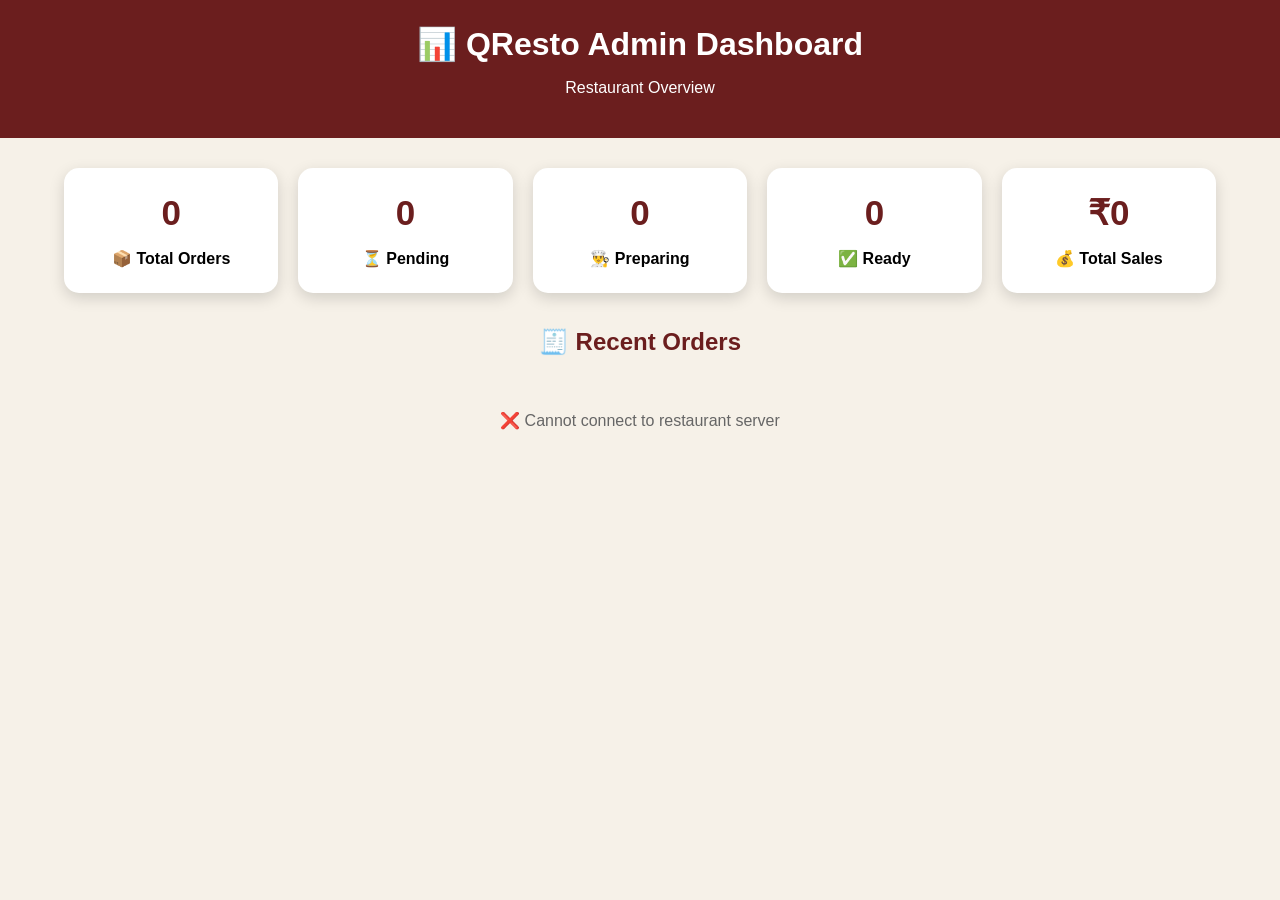
==== frontend/admin.html @ 2290e6ff "Initial Smart Restaurant project" ====
<!DOCTYPE html>
<html lang="en">

<head>
    <meta charset="UTF-8">
    <meta name="viewport" content="width=device-width, initial-scale=1.0">

    <title>QResto - Admin Dashboard</title>

    <style>
        * {
            box-sizing: border-box;
        }

        body {
            margin: 0;
            font-family: Arial, sans-serif;
            background: #f6f1e8;
        }

        header {
            background: #6b1e1e;
            color: white;
            text-align: center;
            padding: 25px;
        }

        header h1 {
            margin: 0;
        }

        .container {
            width: 90%;
            max-width: 1200px;
            margin: 30px auto;
        }

        .stats {
            display: grid;
            grid-template-columns:
                repeat(auto-fit, minmax(200px, 1fr));
            gap: 20px;
            margin-bottom: 35px;
        }

        .stat-card {
            background: white;
            padding: 25px;
            border-radius: 15px;
            text-align: center;

            box-shadow:
                0 5px 15px rgba(0, 0, 0, 0.15);
        }

        .stat-card h2 {
            margin: 0;
            font-size: 35px;
            color: #6b1e1e;
        }

        .stat-card p {
            font-weight: bold;
            margin-bottom: 0;
        }

        .section-title {
            color: #6b1e1e;
            text-align: center;
            margin-bottom: 25px;
        }

        .orders {
            display: grid;
            grid-template-columns:
                repeat(auto-fit, minmax(300px, 1fr));
            gap: 25px;
        }

        .order-card {
            background: white;
            padding: 20px;
            border-radius: 15px;

            box-shadow:
                0 5px 15px rgba(0, 0, 0, 0.15);
        }

        .order-card h2 {
            margin-top: 0;
            color: #6b1e1e;
        }

        .order-card ul {
            padding-left: 20px;
            line-height: 1.8;
        }

        .total {
            font-size: 20px;
            font-weight: bold;
        }

        .status {
            font-weight: bold;
        }

        .no-orders {
            text-align: center;
            padding: 30px;
            color: #666;
        }
    </style>

</head>


<body>

    <header>

        <h1>📊 QResto Admin Dashboard</h1>

        <p>Restaurant Overview</p>

    </header>


    <div class="container">


        <!-- Statistics -->

        <div class="stats">


            <div class="stat-card">

                <h2 id="total-orders">0</h2>

                <p>📦 Total Orders</p>

            </div>


            <div class="stat-card">

                <h2 id="pending-orders">0</h2>

                <p>⏳ Pending</p>

            </div>


            <div class="stat-card">

                <h2 id="preparing-orders">0</h2>

                <p>👨‍🍳 Preparing</p>

            </div>


            <div class="stat-card">

                <h2 id="ready-orders">0</h2>

                <p>✅ Ready</p>

            </div>


            <div class="stat-card">

                <h2 id="total-sales">₹0</h2>

                <p>💰 Total Sales</p>

            </div>


        </div>


        <!-- Recent Orders -->

        <h2 class="section-title">
            🧾 Recent Orders
        </h2>


        <div
            class="orders"
            id="orders">
        </div>


    </div>


    <script>

        async function loadDashboard() {

            try {

                const response = await fetch(
                    "http://localhost:3000/api/orders"
                );

                if (!response.ok) {

                    throw new Error(
                        "Server response error"
                    );

                }

                const data =
                    await response.json();

                const orders =
                    data.orders || [];


                // =================================
                // TOTAL ORDERS
                // =================================

                document.getElementById(
                    "total-orders"
                ).textContent = orders.length;


                // =================================
                // STATUS COUNTS
                // =================================

                const pending =
                    orders.filter(
                        order =>
                            order.status === "Pending"
                    ).length;


                const preparing =
                    orders.filter(
                        order =>
                            order.status === "Preparing"
                    ).length;


                const ready =
                    orders.filter(
                        order =>
                            order.status === "Ready"
                    ).length;


                document.getElementById(
                    "pending-orders"
                ).textContent = pending;


                document.getElementById(
                    "preparing-orders"
                ).textContent = preparing;


                document.getElementById(
                    "ready-orders"
                ).textContent = ready;


                // =================================
                // TOTAL SALES
                // =================================

                const totalSales =
                    orders.reduce(
                        (sum, order) =>
                            sum + Number(order.total),
                        0
                    );


                document.getElementById(
                    "total-sales"
                ).textContent =
                    `₹${totalSales}`;


                // =================================
                // RECENT ORDERS
                // =================================

                const ordersContainer =
                    document.getElementById(
                        "orders"
                    );

                ordersContainer.innerHTML = "";


                if (orders.length === 0) {

                    ordersContainer.innerHTML = `
                        <div class="no-orders">
                            📋 No orders found
                        </div>
                    `;

                    return;
                }


                // Latest 10 orders

                orders
                    .slice(0, 10)
                    .forEach(order => {


                        let items = [];


                        try {

                            items =
                                typeof order.items === "string"
                                    ? JSON.parse(order.items)
                                    : order.items;

                        } catch (error) {

                            console.error(
                                "Items error:",
                                error
                            );

                        }


                        let itemsHTML = "";


                        items.forEach(item => {

                            itemsHTML += `
                                <li>
                                    ${item.name}
                                    × ${item.quantity}
                                    - ₹${item.price}
                                </li>
                            `;

                        });


                        ordersContainer.innerHTML += `

                            <div class="order-card">

                                <h2>
                                    🧾 Order #${order.id}
                                </h2>

                                <p>
                                    🪑 Table:
                                    <strong>
                                        ${order.table_number}
                                    </strong>
                                </p>

                                <ul>
                                    ${itemsHTML}
                                </ul>

                                <p class="total">
                                    Total:
                                    ₹${order.total}
                                </p>

                                <p class="status">
                                    Status:
                                    ${order.status}
                                </p>

                            </div>

                        `;

                    });

            }

            catch (error) {

                console.error(
                    "❌ Dashboard error:",
                    error
                );

                document.getElementById(
                    "orders"
                ).innerHTML = `
                    <div class="no-orders">
                        ❌ Cannot connect
                        to restaurant server
                    </div>
                `;

            }

        }


        // First load

        loadDashboard();


        // Auto refresh every 5 seconds

        setInterval(
            loadDashboard,
            5000
        );

    </script>

</body>

</html>
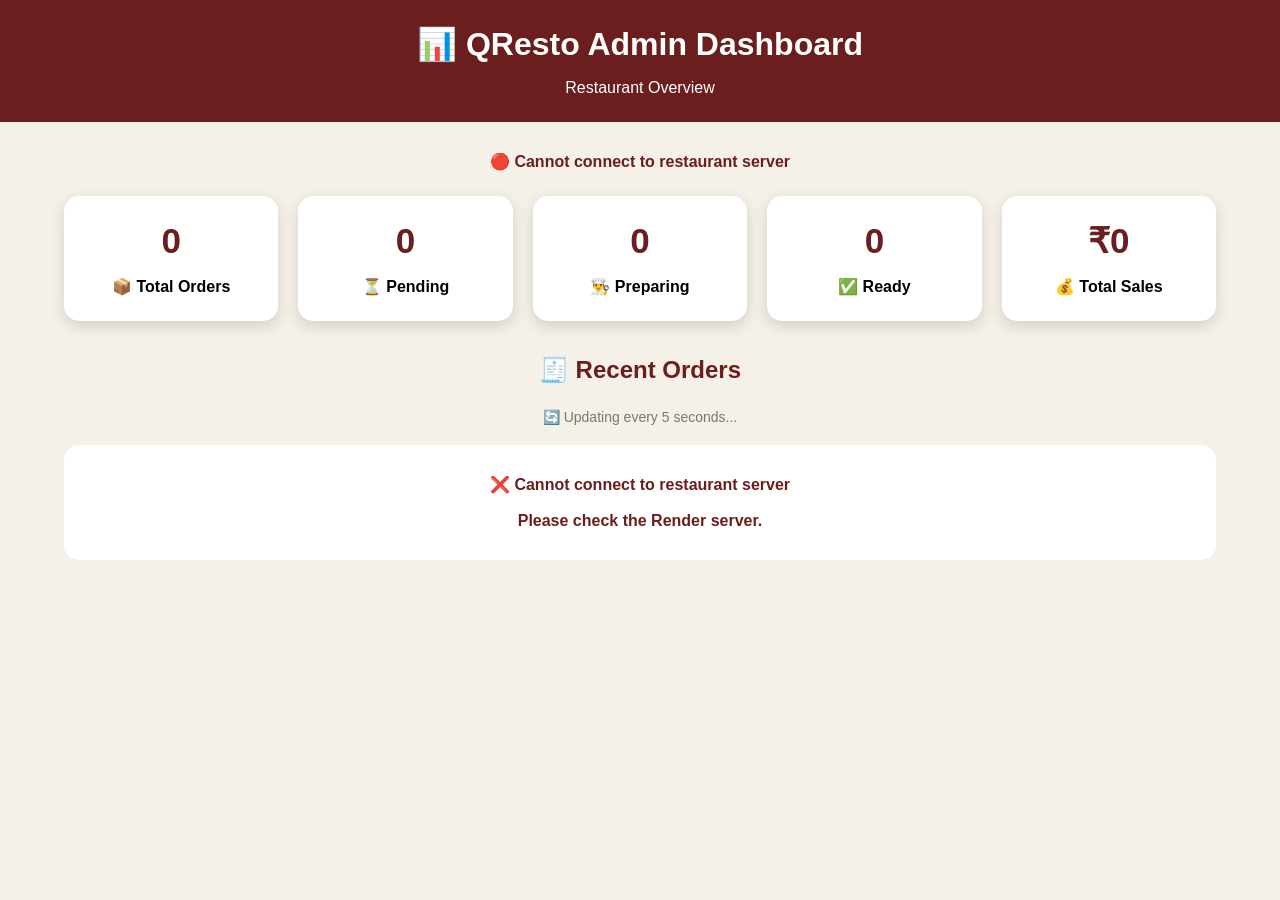
==== commit babc2036: "Fix admin dashboard Render API" ====
--- a/frontend/admin.html
+++ b/frontend/admin.html
@@ -2,114 +2,372 @@
 <html lang="en">
 
 <head>
+
     <meta charset="UTF-8">
-    <meta name="viewport" content="width=device-width, initial-scale=1.0">
+
+    <meta name="viewport"
+          content="width=device-width, initial-scale=1.0">
 
     <title>QResto - Admin Dashboard</title>
 
+
     <style>
+
         * {
             box-sizing: border-box;
         }
 
+
         body {
+
             margin: 0;
+
             font-family: Arial, sans-serif;
+
             background: #f6f1e8;
-        }
+
+        }
+
 
         header {
+
             background: #6b1e1e;
+
             color: white;
+
             text-align: center;
+
             padding: 25px;
-        }
+
+        }
+
 
         header h1 {
+
             margin: 0;
-        }
+
+        }
+
+
+        header p {
+
+            margin-bottom: 0;
+
+        }
+
 
         .container {
+
             width: 90%;
+
             max-width: 1200px;
+
             margin: 30px auto;
-        }
+
+        }
+
+
+        /* ==========================================
+           STATS
+        ========================================== */
+
 
         .stats {
+
             display: grid;
+
             grid-template-columns:
                 repeat(auto-fit, minmax(200px, 1fr));
+
             gap: 20px;
+
             margin-bottom: 35px;
-        }
+
+        }
+
 
         .stat-card {
+
             background: white;
+
             padding: 25px;
+
             border-radius: 15px;
+
             text-align: center;
 
             box-shadow:
                 0 5px 15px rgba(0, 0, 0, 0.15);
-        }
+
+            transition: 0.2s;
+
+        }
+
+
+        .stat-card:hover {
+
+            transform: translateY(-3px);
+
+        }
+
 
         .stat-card h2 {
+
             margin: 0;
+
             font-size: 35px;
+
             color: #6b1e1e;
-        }
+
+        }
+
 
         .stat-card p {
+
             font-weight: bold;
+
             margin-bottom: 0;
-        }
+
+        }
+
+
+        /* ==========================================
+           SECTION TITLE
+        ========================================== */
+
 
         .section-title {
+
             color: #6b1e1e;
+
             text-align: center;
+
             margin-bottom: 25px;
-        }
+
+        }
+
+
+        /* ==========================================
+           ORDERS
+        ========================================== */
+
 
         .orders {
+
             display: grid;
+
             grid-template-columns:
                 repeat(auto-fit, minmax(300px, 1fr));
+
             gap: 25px;
-        }
+
+        }
+
 
         .order-card {
+
             background: white;
+
             padding: 20px;
+
             border-radius: 15px;
 
             box-shadow:
                 0 5px 15px rgba(0, 0, 0, 0.15);
-        }
+
+        }
+
 
         .order-card h2 {
+
             margin-top: 0;
+
             color: #6b1e1e;
-        }
+
+        }
+
 
         .order-card ul {
+
             padding-left: 20px;
+
             line-height: 1.8;
-        }
+
+        }
+
 
         .total {
+
             font-size: 20px;
+
             font-weight: bold;
-        }
+
+        }
+
 
         .status {
+
             font-weight: bold;
-        }
+
+        }
+
+
+        /* ==========================================
+           STATUS COLORS
+        ========================================== */
+
+
+        .pending {
+
+            color: #d89b00;
+
+        }
+
+
+        .preparing {
+
+            color: #e67e22;
+
+        }
+
+
+        .ready {
+
+            color: green;
+
+        }
+
+
+        .paid {
+
+            color: green;
+
+        }
+
+
+        .payment-pending {
+
+            color: #d89b00;
+
+        }
+
+
+        /* ==========================================
+           NO ORDERS / ERROR
+        ========================================== */
+
 
         .no-orders {
+
             text-align: center;
+
             padding: 30px;
+
             color: #666;
-        }
+
+            background: white;
+
+            border-radius: 15px;
+
+        }
+
+
+        .error-message {
+
+            text-align: center;
+
+            padding: 30px;
+
+            color: #6b1e1e;
+
+            background: white;
+
+            border-radius: 15px;
+
+            font-weight: bold;
+
+        }
+
+
+        /* ==========================================
+           REFRESH INFO
+        ========================================== */
+
+
+        .refresh-info {
+
+            text-align: center;
+
+            color: #777;
+
+            font-size: 14px;
+
+            margin-bottom: 20px;
+
+        }
+
+
+        .server-status {
+
+            text-align: center;
+
+            font-weight: bold;
+
+            margin-bottom: 25px;
+
+        }
+
+
+        .server-online {
+
+            color: green;
+
+        }
+
+
+        .server-offline {
+
+            color: #6b1e1e;
+
+        }
+
+
+        /* ==========================================
+           MOBILE
+        ========================================== */
+
+
+        @media (max-width: 600px) {
+
+            header {
+
+                padding: 20px;
+
+            }
+
+
+            header h1 {
+
+                font-size: 24px;
+
+            }
+
+
+            .container {
+
+                width: 94%;
+
+            }
+
+
+            .stat-card h2 {
+
+                font-size: 30px;
+
+            }
+
+        }
+
     </style>
 
 </head>
@@ -117,64 +375,131 @@
 
 <body>
 
+
+    <!-- ==========================================
+         HEADER
+    ========================================== -->
+
+
     <header>
 
-        <h1>📊 QResto Admin Dashboard</h1>
-
-        <p>Restaurant Overview</p>
+        <h1>
+            📊 QResto Admin Dashboard
+        </h1>
+
+        <p>
+            Restaurant Overview
+        </p>
 
     </header>
 
 
+    <!-- ==========================================
+         MAIN CONTAINER
+    ========================================== -->
+
+
     <div class="container">
 
 
-        <!-- Statistics -->
+        <!-- ======================================
+             SERVER STATUS
+        ====================================== -->
+
+
+        <div
+            id="server-status"
+            class="server-status">
+
+            🔄 Connecting to restaurant server...
+
+        </div>
+
+
+        <!-- ======================================
+             STATISTICS
+        ====================================== -->
+
 
         <div class="stats">
 
 
+            <!-- TOTAL ORDERS -->
+
+
             <div class="stat-card">
 
-                <h2 id="total-orders">0</h2>
-
-                <p>📦 Total Orders</p>
+                <h2 id="total-orders">
+                    0
+                </h2>
+
+                <p>
+                    📦 Total Orders
+                </p>
 
             </div>
 
 
+            <!-- PENDING -->
+
+
             <div class="stat-card">
 
-                <h2 id="pending-orders">0</h2>
-
-                <p>⏳ Pending</p>
+                <h2 id="pending-orders">
+                    0
+                </h2>
+
+                <p>
+                    ⏳ Pending
+                </p>
 
             </div>
 
 
+            <!-- PREPARING -->
+
+
             <div class="stat-card">
 
-                <h2 id="preparing-orders">0</h2>
-
-                <p>👨‍🍳 Preparing</p>
+                <h2 id="preparing-orders">
+                    0
+                </h2>
+
+                <p>
+                    👨‍🍳 Preparing
+                </p>
 
             </div>
 
 
+            <!-- READY -->
+
+
             <div class="stat-card">
 
-                <h2 id="ready-orders">0</h2>
-
-                <p>✅ Ready</p>
+                <h2 id="ready-orders">
+                    0
+                </h2>
+
+                <p>
+                    ✅ Ready
+                </p>
 
             </div>
 
 
+            <!-- TOTAL SALES -->
+
+
             <div class="stat-card">
 
-                <h2 id="total-sales">₹0</h2>
-
-                <p>💰 Total Sales</p>
+                <h2 id="total-sales">
+                    ₹0
+                </h2>
+
+                <p>
+                    💰 Total Sales
+                </p>
 
             </div>
 
@@ -182,59 +507,176 @@
         </div>
 
 
-        <!-- Recent Orders -->
+        <!-- ======================================
+             RECENT ORDERS
+        ====================================== -->
+
 
         <h2 class="section-title">
+
             🧾 Recent Orders
+
         </h2>
+
+
+        <div
+            class="refresh-info"
+            id="refresh-info">
+
+            🔄 Updating every 5 seconds...
+
+        </div>
 
 
         <div
             class="orders"
             id="orders">
+
         </div>
 
 
     </div>
 
 
+
+    <!-- ==========================================
+         JAVASCRIPT
+    ========================================== -->
+
+
     <script>
 
+
+        // ==================================================
+        // API URL
+        // ==================================================
+
+        /*
+            IMPORTANT:
+
+            Do NOT use:
+
+            http://localhost:3000
+
+            Because this page is running on Render.
+
+            Using relative API URL allows both:
+
+            Local:
+            http://localhost:3000/api/orders
+
+            Render:
+            https://smart-restaurant-3axh.onrender.com/api/orders
+        */
+
+
+        const API_URL = "/api/orders";
+
+
+
+        // ==================================================
+        // LOAD DASHBOARD
+        // ==================================================
+
+
         async function loadDashboard() {
 
+
+            const serverStatus =
+                document.getElementById(
+                    "server-status"
+                );
+
+
             try {
 
-                const response = await fetch(
-                    "http://localhost:3000/api/orders"
-                );
+
+                // ==========================================
+                // CONNECT TO SERVER
+                // ==========================================
+
+
+                const response =
+                    await fetch(API_URL, {
+
+                        method: "GET",
+
+                        cache: "no-store"
+
+                    });
+
+
+                // ==========================================
+                // CHECK RESPONSE
+                // ==========================================
+
 
                 if (!response.ok) {
 
                     throw new Error(
-                        "Server response error"
+                        `Server returned ${response.status}`
                     );
 
                 }
+
+
+                // ==========================================
+                // GET JSON
+                // ==========================================
+
 
                 const data =
                     await response.json();
 
+
+                // ==========================================
+                // CHECK DATA
+                // ==========================================
+
+
+                if (!data.success) {
+
+                    throw new Error(
+                        "Invalid server response"
+                    );
+
+                }
+
+
                 const orders =
-                    data.orders || [];
-
-
-                // =================================
+                    Array.isArray(data.orders)
+                        ? data.orders
+                        : [];
+
+
+                // ==========================================
+                // SERVER ONLINE
+                // ==========================================
+
+
+                serverStatus.textContent =
+                    "🟢 Restaurant Server Connected";
+
+
+                serverStatus.className =
+                    "server-status server-online";
+
+
+                // ==========================================
                 // TOTAL ORDERS
-                // =================================
+                // ==========================================
+
 
                 document.getElementById(
                     "total-orders"
-                ).textContent = orders.length;
-
-
-                // =================================
-                // STATUS COUNTS
-                // =================================
+                ).textContent =
+                    orders.length;
+
+
+                // ==========================================
+                // PENDING ORDERS
+                // ==========================================
+
 
                 const pending =
                     orders.filter(
@@ -243,6 +685,17 @@
                     ).length;
 
 
+                document.getElementById(
+                    "pending-orders"
+                ).textContent =
+                    pending;
+
+
+                // ==========================================
+                // PREPARING ORDERS
+                // ==========================================
+
+
                 const preparing =
                     orders.filter(
                         order =>
@@ -250,6 +703,17 @@
                     ).length;
 
 
+                document.getElementById(
+                    "preparing-orders"
+                ).textContent =
+                    preparing;
+
+
+                // ==========================================
+                // READY ORDERS
+                // ==========================================
+
+
                 const ready =
                     orders.filter(
                         order =>
@@ -258,29 +722,30 @@
 
 
                 document.getElementById(
-                    "pending-orders"
-                ).textContent = pending;
-
-
-                document.getElementById(
-                    "preparing-orders"
-                ).textContent = preparing;
-
-
-                document.getElementById(
                     "ready-orders"
-                ).textContent = ready;
-
-
-                // =================================
+                ).textContent =
+                    ready;
+
+
+                // ==========================================
                 // TOTAL SALES
-                // =================================
+                // ==========================================
+
 
                 const totalSales =
                     orders.reduce(
-                        (sum, order) =>
-                            sum + Number(order.total),
+
+                        (sum, order) => {
+
+                            return sum +
+                                Number(
+                                    order.total || 0
+                                );
+
+                        },
+
                         0
+
                     );
 
 
@@ -290,145 +755,391 @@
                     `₹${totalSales}`;
 
 
-                // =================================
-                // RECENT ORDERS
-                // =================================
+                // ==========================================
+                // ORDERS CONTAINER
+                // ==========================================
+
 
                 const ordersContainer =
                     document.getElementById(
                         "orders"
                     );
 
+
                 ordersContainer.innerHTML = "";
 
 
+                // ==========================================
+                // NO ORDERS
+                // ==========================================
+
+
                 if (orders.length === 0) {
 
                     ordersContainer.innerHTML = `
+
                         <div class="no-orders">
+
                             📋 No orders found
+
                         </div>
+
                     `;
 
                     return;
+
                 }
 
 
-                // Latest 10 orders
+                // ==========================================
+                // LATEST 10 ORDERS
+                // ==========================================
+
 
                 orders
                     .slice(0, 10)
                     .forEach(order => {
 
 
+                        // ==================================
+                        // ITEMS
+                        // ==================================
+
+
                         let items = [];
 
 
                         try {
 
-                            items =
-                                typeof order.items === "string"
-                                    ? JSON.parse(order.items)
-                                    : order.items;
-
-                        } catch (error) {
+
+                            if (
+                                typeof order.items ===
+                                "string"
+                            ) {
+
+                                items =
+                                    JSON.parse(
+                                        order.items
+                                    );
+
+                            }
+
+                            else {
+
+                                items =
+                                    order.items || [];
+
+                            }
+
+
+                            if (
+                                !Array.isArray(items)
+                            ) {
+
+                                items = [];
+
+                            }
+
+                        }
+
+                        catch (error) {
 
                             console.error(
-                                "Items error:",
+                                "❌ Items JSON error:",
                                 error
                             );
 
+                            items = [];
+
                         }
 
 
+                        // ==================================
+                        // ITEMS HTML
+                        // ==================================
+
+
                         let itemsHTML = "";
 
 
                         items.forEach(item => {
 
+
+                            const quantity =
+                                Number(
+                                    item.quantity || 0
+                                );
+
+
+                            const price =
+                                Number(
+                                    item.price || 0
+                                );
+
+
+                            const itemTotal =
+                                price * quantity;
+
+
                             itemsHTML += `
+
                                 <li>
-                                    ${item.name}
-                                    × ${item.quantity}
-                                    - ₹${item.price}
+
+                                    ${item.name || "Item"}
+
+                                    × ${quantity}
+
+                                    - ₹${itemTotal}
+
                                 </li>
+
                             `;
 
                         });
 
 
+                        // ==================================
+                        // STATUS CLASS
+                        // ==================================
+
+
+                        let statusClass = "";
+
+
+                        if (
+                            order.status ===
+                            "Pending"
+                        ) {
+
+                            statusClass =
+                                "pending";
+
+                        }
+
+
+                        else if (
+                            order.status ===
+                            "Preparing"
+                        ) {
+
+                            statusClass =
+                                "preparing";
+
+                        }
+
+
+                        else if (
+                            order.status ===
+                            "Ready"
+                        ) {
+
+                            statusClass =
+                                "ready";
+
+                        }
+
+
+                        // ==================================
+                        // PAYMENT STATUS
+                        // ==================================
+
+
+                        const paymentStatus =
+                            order.payment_status ||
+                            "Pending";
+
+
+                        let paymentClass = "";
+
+
+                        if (
+                            paymentStatus ===
+                            "Paid"
+                        ) {
+
+                            paymentClass =
+                                "paid";
+
+                        }
+
+                        else {
+
+                            paymentClass =
+                                "payment-pending";
+
+                        }
+
+
+                        // ==================================
+                        // CREATE ORDER CARD
+                        // ==================================
+
+
                         ordersContainer.innerHTML += `
 
                             <div class="order-card">
 
+
                                 <h2>
+
                                     🧾 Order #${order.id}
+
                                 </h2>
 
+
                                 <p>
+
                                     🪑 Table:
+
                                     <strong>
+
                                         ${order.table_number}
+
                                     </strong>
+
                                 </p>
 
+
+                                <h3>
+
+                                    🍛 Items
+
+                                </h3>
+
+
                                 <ul>
+
                                     ${itemsHTML}
+
                                 </ul>
 
+
                                 <p class="total">
+
                                     Total:
+
                                     ₹${order.total}
+
                                 </p>
 
+
                                 <p class="status">
+
                                     Status:
-                                    ${order.status}
+
+                                    <span
+                                        class="${statusClass}"
+                                    >
+
+                                        ${order.status}
+
+                                    </span>
+
                                 </p>
 
+
+                                <p class="status">
+
+                                    💰 Payment:
+
+                                    <span
+                                        class="${paymentClass}"
+                                    >
+
+                                        ${paymentStatus}
+
+                                    </span>
+
+                                </p>
+
+
                             </div>
 
                         `;
 
                     });
 
+
             }
 
+
             catch (error) {
+
 
                 console.error(
                     "❌ Dashboard error:",
                     error
                 );
 
+
+                // ==========================================
+                // SERVER OFFLINE
+                // ==========================================
+
+
+                serverStatus.textContent =
+                    "🔴 Cannot connect to restaurant server";
+
+
+                serverStatus.className =
+                    "server-status server-offline";
+
+
+                // ==========================================
+                // SHOW ERROR
+                // ==========================================
+
+
                 document.getElementById(
                     "orders"
                 ).innerHTML = `
-                    <div class="no-orders">
+
+                    <div class="error-message">
+
                         ❌ Cannot connect
                         to restaurant server
+
+                        <br><br>
+
+                        Please check the Render server.
+
                     </div>
+
                 `;
 
             }
 
-        }
-
-
-        // First load
+
+        }
+
+
+
+        // ==================================================
+        // FIRST LOAD
+        // ==================================================
+
 
         loadDashboard();
 
 
-        // Auto refresh every 5 seconds
+
+        // ==================================================
+        // AUTO REFRESH
+        // ==================================================
+
 
         setInterval(
+
             loadDashboard,
+
             5000
+
         );
 
+
     </script>
 
+
 </body>
 
 </html>
